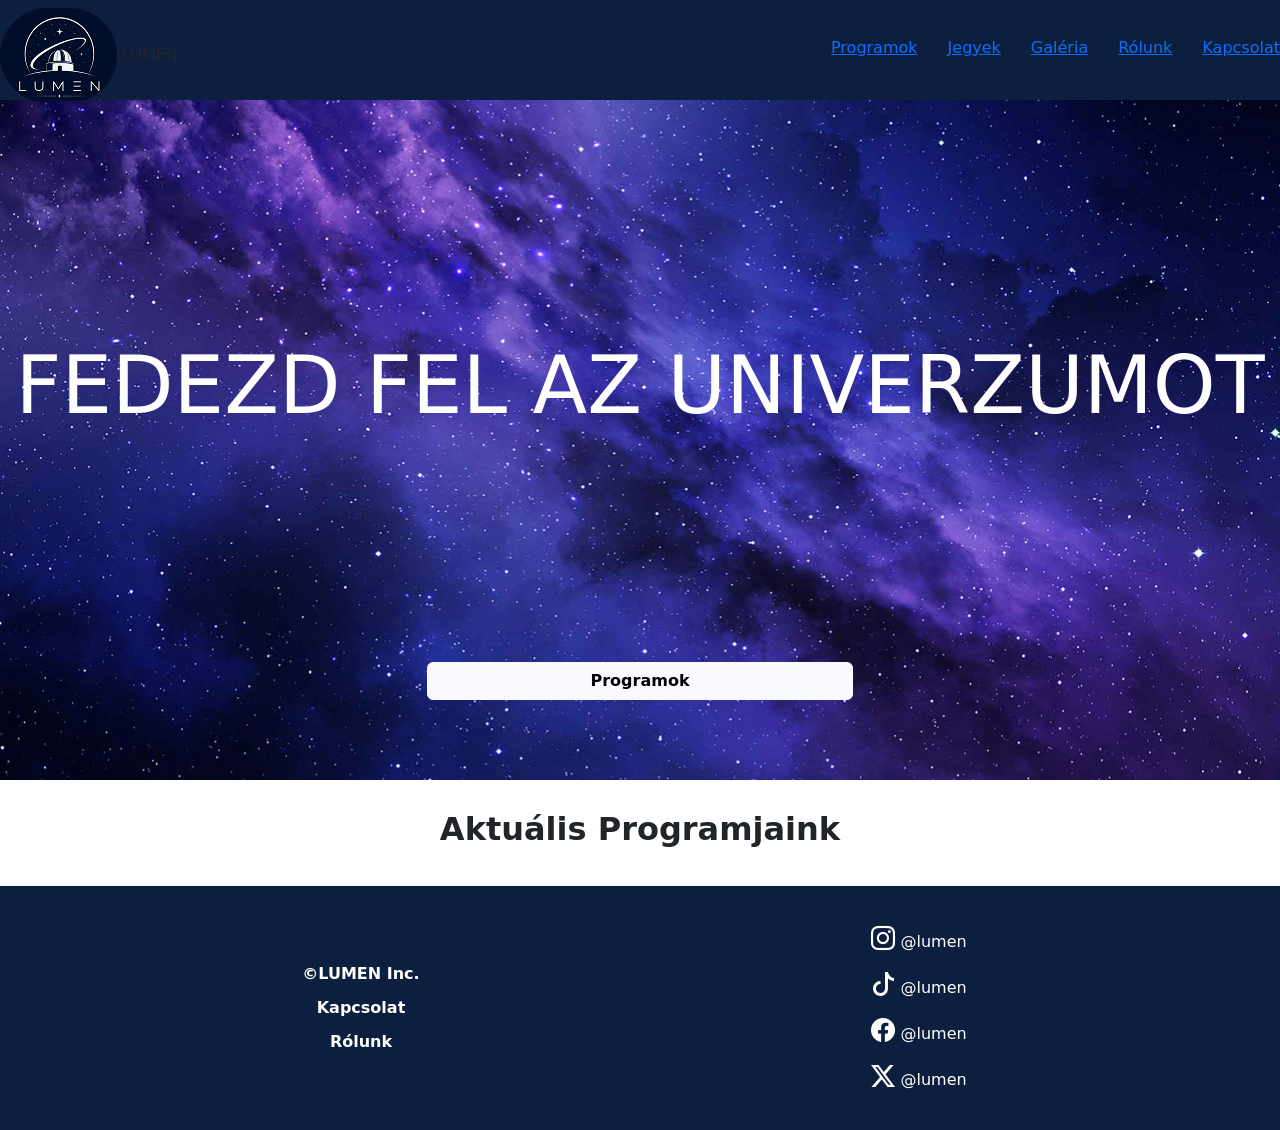
==== project2/code/index.html @ f919f99b "Fix navigation links in index.html" ====
<!DOCTYPE html>
<html lang="en">
<head>
    <meta charset="UTF-8">
    <meta http-equiv="X-UA-Compatible" content="IE=edge">
    <meta name="viewport" content="width=device-width, initial-scale=1.0">
    <title>Lumen</title>
    <link rel="stylesheet" href="index.css">
    <link href="https://cdn.jsdelivr.net/npm/bootstrap@5.3.8/dist/css/bootstrap.min.css" rel="stylesheet" integrity="sha384-sRIl4kxILFvY47J16cr9ZwB07vP4J8+LH7qKQnuqkuIAvNWLzeN8tE5YBujZqJLB" crossorigin="anonymous">
    <link rel="stylesheet" href="https://cdn.jsdelivr.net/npm/bootstrap-icons@1.13.1/font/bootstrap-icons.min.css">
</head>
<body>
      <header class="navbar">
<div class="logo">
  <img src="../media/logo.png" alt="LUMEN Logo" class="logo-img">
  <span>LUMEN</span>
</div>

    <nav>
      <ul class="nav-links">
        <li><a href="programs.html">Programok</a></li>
        <li><a href="tickets.html">Jegyek</a></li>
        <li><a href="gallery.html">Galéria</a></li>
        <li><a href="about.html">Rólunk</a></li>
        <li><a href="contact.hmtl">Kapcsolat</a></li>
      </ul>
    </nav>

  </header>
    <section>
        <div id="indexfokep">
            <h1 class="text-center display-1"><strong>FEDEZD FEL AZ UNIVERZUMOT</strong></h1>
            <div class="d-grid gap-2 col-4 mx-auto">
                <a id="programokbtn1" class="btn btn-primary" href="programs.html" role="button"><strong>Programok</strong></a>
            </div>
        </div>
    </section>
    <h2 class="text-center"><strong>Aktuális Programjaink</strong></h2>
    <section>
      <div>

      </div>
      <div>

      </div>
    </section>
    <footer>
      <div class="container">
        <div class="footer-content-left">
          <li class="footerli"><strong>&copy;LUMEN Inc.</strong></li>
          <li class="footerli"><strong><a href="contact.html">Kapcsolat</a></strong></li>
          <li class="footerli"><strong><a href="about.html">Rólunk</a></strong></li>
        </div>
        <div class="footer-content-right">
          <li class="footerli"><a href=""><i class="bi bi-instagram fs-4"></i> @lumen</a></li>
          <li class="footerli"><a href=""><i class="bi bi-tiktok fs-4"></i> @lumen</a></li>
          <li class="footerli"><a href=""><i class="bi bi-facebook fs-4"></i> @lumen</a></li>
          <li class="footerli"><a href=""><i class="bi bi-twitter-x fs-4"></i> @lumen</a></li>
        </div>
      </div>
    </footer>
</body>
</html>
---- project2/code/index.css ----
/*------HEADER-----*/
header{
    background-color: #0D1F3F;
    height: 100px;
    padding:2.5px 0px;
    position: sticky;
    top: 0;
}
.nav-logo img{
    display: block;
}
.navbar-container {
    display: flex;
    justify-content: space-between;
    align-items: center;
    max-width: 1200px;
    margin: 0 auto;
}
.navbar-container a{
    text-decoration: none;
    color: white;
}
.navbar-container a:hover{
    color:rgb(139, 139, 139) ;
}
.nav-links {
    display: flex;
    list-style-type: none;
    gap: 30px;
}

/*------BODY------*/

#indexfokep{
    background-image: url(../media/lilaur.jpg);
    background-position: center;
    background-size: cover;
    display: flex;
    flex-direction: column;
    justify-content: center;
    align-items: center;
    min-height: 680px;
    gap: 220px;
    justify-content: flex-end;
    padding-bottom: 80px;
}
#indexfokep h1{
    color: white;
}
#programokbtn1, #programokbtn1 a{
    background-color: #F8FAFF;
    color: black;
    border-color: #F8FAFF;
    text-decoration: none;
}

#programokbtn1:hover, #programokbtn1 a:hover{
    background-color: #909aad;
}
h2{
    padding: 30px;
}



/*------FOOTER------*/

footer{
    background-color: #0D1F3F;
    padding: 30px;
}
.container {
    display: grid;
    grid-template-areas: "left right";
    grid-template-columns: 1fr 1fr;
    min-height: 150px; 
}

.footerli {
    text-align: center;
    padding: 5px;
    list-style-type: none;
}

.footerli, .footerli strong {
    color: white; 
}

.footerli a {
    text-decoration: none;
    color: white;
}

.footerli a:hover {
    color: rgb(139, 139, 139);
}


.footer-content-left, 
.footer-content-right {
    display: flex;
    flex-direction: column;
    justify-content: center;
    align-items: center;
}
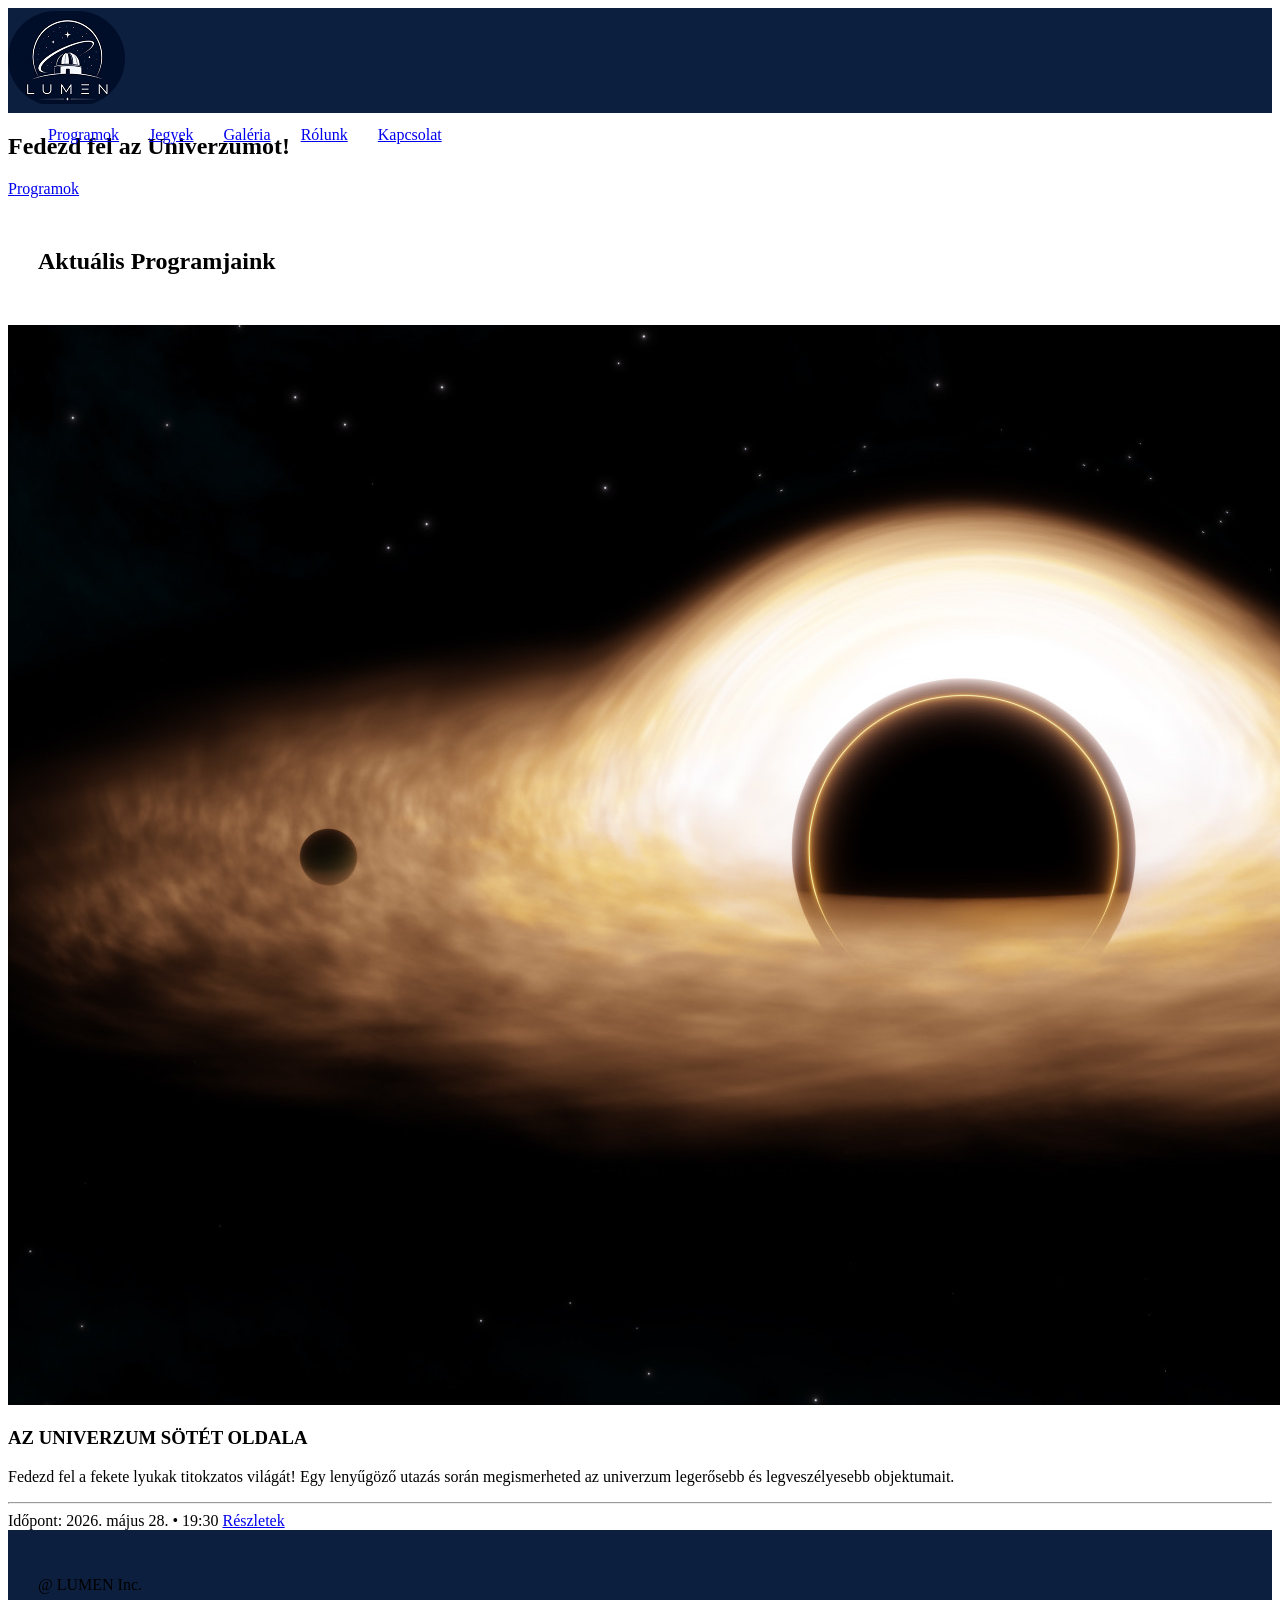
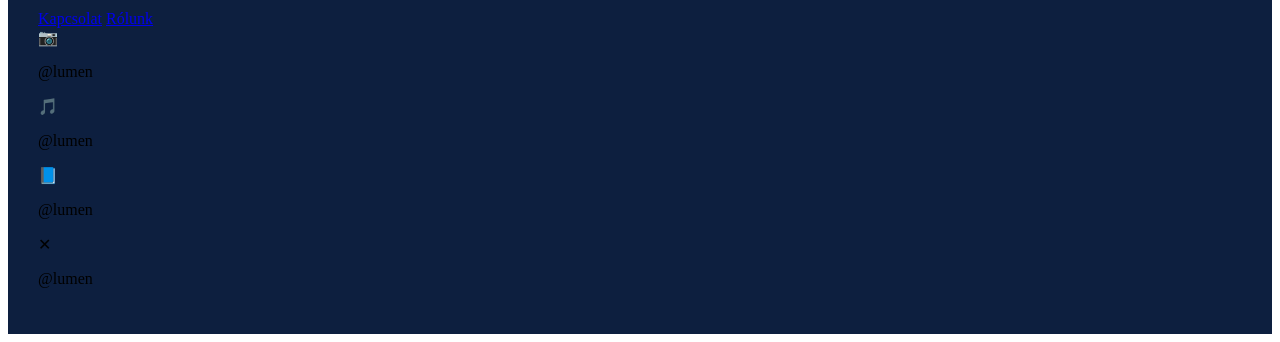
==== commit 8962e5b1: "Update index.html for language and structure changes" ====
--- a/project2/code/index.html
+++ b/project2/code/index.html
@@ -1,63 +1,118 @@
 <!DOCTYPE html>
-<html lang="en">
+<html lang="hu">
 <head>
-    <meta charset="UTF-8">
-    <meta http-equiv="X-UA-Compatible" content="IE=edge">
-    <meta name="viewport" content="width=device-width, initial-scale=1.0">
-    <title>Lumen</title>
-    <link rel="stylesheet" href="index.css">
-    <link href="https://cdn.jsdelivr.net/npm/bootstrap@5.3.8/dist/css/bootstrap.min.css" rel="stylesheet" integrity="sha384-sRIl4kxILFvY47J16cr9ZwB07vP4J8+LH7qKQnuqkuIAvNWLzeN8tE5YBujZqJLB" crossorigin="anonymous">
-    <link rel="stylesheet" href="https://cdn.jsdelivr.net/npm/bootstrap-icons@1.13.1/font/bootstrap-icons.min.css">
+  <meta charset="UTF-8">
+  <meta name="viewport" content="width=device-width, initial-scale=1.0">
+  <title>LUMEN Planetárium</title>
+  <link rel="stylesheet" href="index.css">
 </head>
 <body>
-      <header class="navbar">
-<div class="logo">
-  <img src="../media/logo.png" alt="LUMEN Logo" class="logo-img">
-  <span>LUMEN</span>
-</div>
+
+
+  <header class="navbar">
+
+    <div class="logo">
+      <img src="../media/logo.png" alt="LUMEN Logo" class="logo-img">
+    </div>
 
     <nav>
       <ul class="nav-links">
-        <li><a href="programs.html">Programok</a></li>
-        <li><a href="tickets.html">Jegyek</a></li>
-        <li><a href="gallery.html">Galéria</a></li>
-        <li><a href="about.html">Rólunk</a></li>
-        <li><a href="contact.hmtl">Kapcsolat</a></li>
+        <li><a href="#">Programok</a></li>
+        <li><a href="#">Jegyek</a></li>
+        <li><a href="#">Galéria</a></li>
+        <li><a href="About.html">Rólunk</a></li>
+        <li><a href="#">Kapcsolat</a></li>
       </ul>
     </nav>
 
   </header>
-    <section>
-        <div id="indexfokep">
-            <h1 class="text-center display-1"><strong>FEDEZD FEL AZ UNIVERZUMOT</strong></h1>
-            <div class="d-grid gap-2 col-4 mx-auto">
-                <a id="programokbtn1" class="btn btn-primary" href="programs.html" role="button"><strong>Programok</strong></a>
-            </div>
+
+
+  <section class="hero">
+
+    <div class="hero-overlay"></div>
+
+    <div class="hero-content">
+      <h1>Fedezd fel az Univerzumot!</h1>
+
+      <a href="#" class="hero-btn">
+        Programok
+      </a>
+    </div>
+
+  </section>
+
+
+  <section class="programs">
+
+    <h2>Aktuális Programjaink</h2>
+
+    <div class="program-card">
+
+      <img src="../media/feketelyuk.png" alt="Black Hole">
+
+      <div class="program-content">
+
+        <h3>AZ UNIVERZUM SÖTÉT OLDALA</h3>
+
+        <p>
+          Fedezd fel a fekete lyukak titokzatos világát!
+          Egy lenyűgöző utazás során megismerheted az univerzum
+          legerősebb és legveszélyesebb objektumait.
+        </p>
+
+        <hr>
+
+        <div class="program-footer">
+
+          <span>Időpont: 2026. május 28. • 19:30</span>
+
+          <a href="#" class="details-btn">
+            Részletek
+          </a>
+
         </div>
-    </section>
-    <h2 class="text-center"><strong>Aktuális Programjaink</strong></h2>
-    <section>
-      <div>
 
       </div>
-      <div>
 
+    </div>
+
+  </section>
+
+
+  <footer class="footer">
+
+    <div class="footer-left">
+      <p>@ LUMEN Inc.</p>
+      <a href="#">Kapcsolat</a>
+      <a href="#">Rólunk</a>
+    </div>
+
+    <div class="footer-right">
+
+      <div class="social">
+        <span>📷</span>
+        <p>@lumen</p>
       </div>
-    </section>
-    <footer>
-      <div class="container">
-        <div class="footer-content-left">
-          <li class="footerli"><strong>&copy;LUMEN Inc.</strong></li>
-          <li class="footerli"><strong><a href="contact.html">Kapcsolat</a></strong></li>
-          <li class="footerli"><strong><a href="about.html">Rólunk</a></strong></li>
-        </div>
-        <div class="footer-content-right">
-          <li class="footerli"><a href=""><i class="bi bi-instagram fs-4"></i> @lumen</a></li>
-          <li class="footerli"><a href=""><i class="bi bi-tiktok fs-4"></i> @lumen</a></li>
-          <li class="footerli"><a href=""><i class="bi bi-facebook fs-4"></i> @lumen</a></li>
-          <li class="footerli"><a href=""><i class="bi bi-twitter-x fs-4"></i> @lumen</a></li>
-        </div>
+
+      <div class="social">
+        <span>🎵</span>
+        <p>@lumen</p>
       </div>
-    </footer>
+
+      <div class="social">
+        <span>📘</span>
+        <p>@lumen</p>
+      </div>
+
+      <div class="social">
+        <span>✕</span>
+        <p>@lumen</p>
+      </div>
+
+    </div>
+
+  </footer>
+
 </body>
 </html>
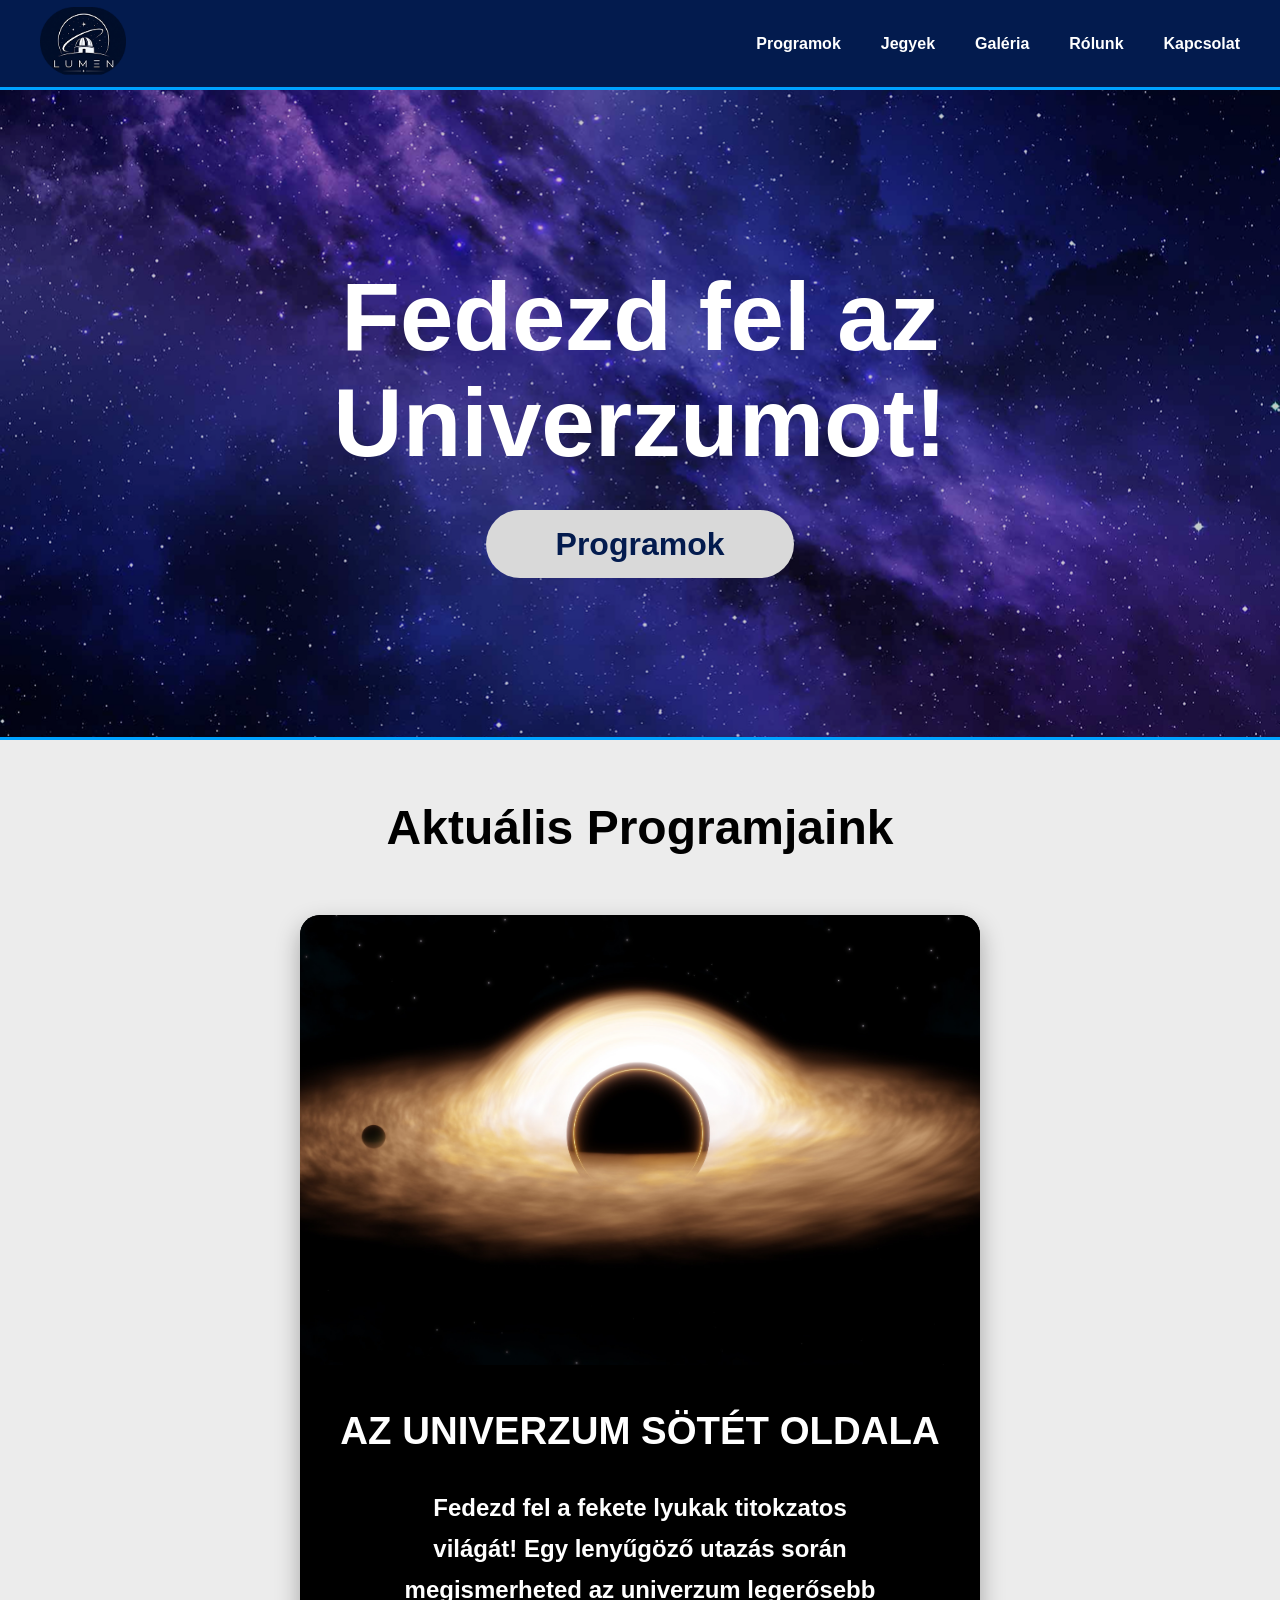
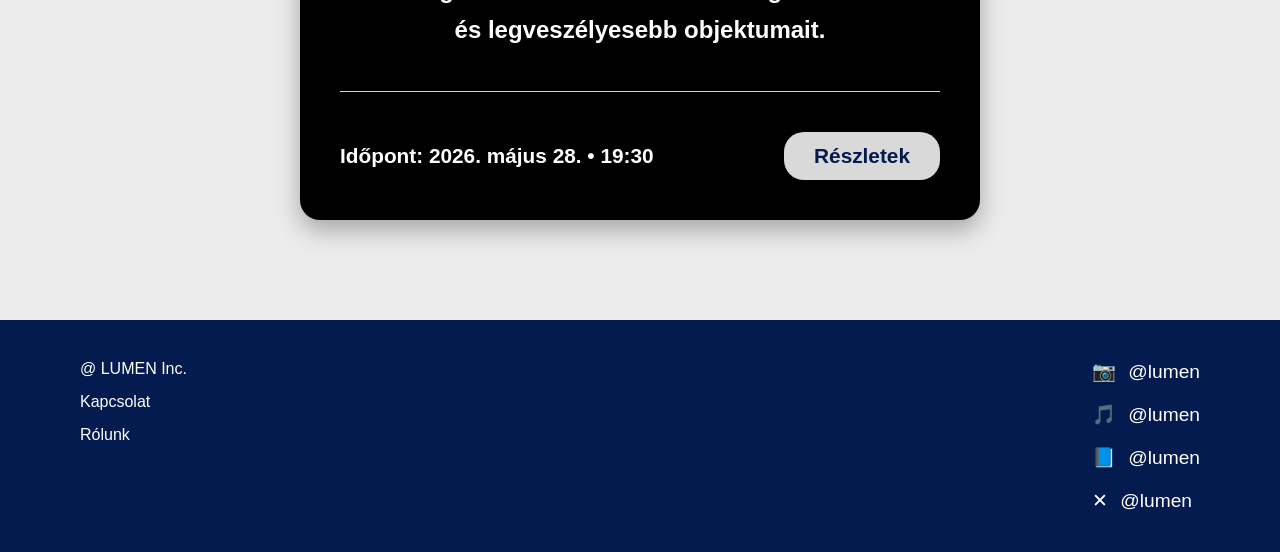
==== commit 14b7884f: "Update navigation links to point to correct files" ====
--- a/project2/code/index.html
+++ b/project2/code/index.html
@@ -17,11 +17,11 @@
 
     <nav>
       <ul class="nav-links">
-        <li><a href="#">Programok</a></li>
-        <li><a href="#">Jegyek</a></li>
-        <li><a href="#">Galéria</a></li>
-        <li><a href="About.html">Rólunk</a></li>
-        <li><a href="#">Kapcsolat</a></li>
+        <li><a href="../code/programs.html">Programok</a></li>
+        <li><a href="../code/tickets.html">Jegyek</a></li>
+        <li><a href="../code/gallery.html">Galéria</a></li>
+        <li><a href="../code/About.html">Rólunk</a></li>
+        <li><a href="../code/contact.html">Kapcsolat</a></li>
       </ul>
     </nav>
 
--- a/project2/code/index.css
+++ b/project2/code/index.css
@@ -1,105 +1,287 @@
-/*------HEADER-----*/
-header{
-    background-color: #0D1F3F;
-    height: 100px;
-    padding:2.5px 0px;
-    position: sticky;
-    top: 0;
-}
-.nav-logo img{
-    display: block;
-}
-.navbar-container {
-    display: flex;
-    justify-content: space-between;
-    align-items: center;
-    max-width: 1200px;
-    margin: 0 auto;
-}
-.navbar-container a{
-    text-decoration: none;
-    color: white;
-}
-.navbar-container a:hover{
-    color:rgb(139, 139, 139) ;
-}
-.nav-links {
-    display: flex;
-    list-style-type: none;
-    gap: 30px;
-}
-
-/*------BODY------*/
-
-#indexfokep{
-    background-image: url(../media/lilaur.jpg);
-    background-position: center;
-    background-size: cover;
-    display: flex;
-    flex-direction: column;
-    justify-content: center;
-    align-items: center;
-    min-height: 680px;
-    gap: 220px;
-    justify-content: flex-end;
-    padding-bottom: 80px;
-}
-#indexfokep h1{
-    color: white;
-}
-#programokbtn1, #programokbtn1 a{
-    background-color: #F8FAFF;
-    color: black;
-    border-color: #F8FAFF;
-    text-decoration: none;
-}
-
-#programokbtn1:hover, #programokbtn1 a:hover{
-    background-color: #909aad;
-}
-h2{
-    padding: 30px;
-}
-
-
-
-/*------FOOTER------*/
-
-footer{
-    background-color: #0D1F3F;
-    padding: 30px;
-}
-.container {
-    display: grid;
-    grid-template-areas: "left right";
-    grid-template-columns: 1fr 1fr;
-    min-height: 150px; 
-}
-
-.footerli {
-    text-align: center;
-    padding: 5px;
-    list-style-type: none;
-}
-
-.footerli, .footerli strong {
-    color: white; 
-}
-
-.footerli a {
-    text-decoration: none;
-    color: white;
-}
-
-.footerli a:hover {
-    color: rgb(139, 139, 139);
-}
-
-
-.footer-content-left, 
-.footer-content-right {
-    display: flex;
-    flex-direction: column;
-    justify-content: center;
-    align-items: center;
-}
+*{
+  margin:0;
+  padding:0;
+  box-sizing:border-box;
+}
+
+/* BODY */
+body{
+  font-family:Arial, Helvetica, sans-serif;
+  background:#ececec;
+  color:white;
+}
+
+/* NAVBAR */
+.navbar{
+  width:100%;
+  height:90px;
+  background:#031b4e;
+  display:flex;
+  justify-content:space-between;
+  align-items:center;
+  padding:0 40px;
+  border-bottom:3px solid #00a2ff;
+}
+
+/* LOGO */
+.logo-img{
+  height:70px;
+  width:auto;
+  object-fit:contain;
+}
+
+/* NAV LINKS */
+.nav-links{
+  display:flex;
+  gap:40px;
+  list-style:none;
+}
+
+.nav-links a{
+  text-decoration:none;
+  color:white;
+  font-weight:700;
+  transition:0.3s;
+}
+
+.nav-links a:hover{
+  color:#84c8ff;
+}
+
+/* HERO */
+.hero{
+  position:relative;
+  width:100%;
+  height:650px;
+  background:url("../media/lilaur.jpg") center/cover no-repeat;
+  display:flex;
+  justify-content:center;
+  align-items:center;
+  border-bottom:3px solid #00a2ff;
+}
+
+/* OVERLAY */
+.hero-overlay{
+  position:absolute;
+  inset:0;
+  background:rgba(0,0,0,0.2);
+}
+
+/* HERO CONTENT */
+.hero-content{
+  position:relative;
+  z-index:2;
+  text-align:center;
+}
+
+.hero-content h1{
+  font-size:6rem;
+  max-width:900px;
+  line-height:1.1;
+  font-weight:900;
+  margin-bottom:50px;
+}
+
+/* BUTTON */
+.hero-btn{
+  text-decoration:none;
+  background:#d9d9d9;
+  color:#031b4e;
+  padding:16px 70px;
+  border-radius:40px;
+  font-size:2rem;
+  font-weight:700;
+  transition:0.3s;
+}
+
+.hero-btn:hover{
+  background:white;
+  transform:translateY(-3px);
+}
+
+/* PROGRAM SECTION */
+.programs{
+  width:100%;
+  padding:60px 20px 100px;
+  display:flex;
+  flex-direction:column;
+  align-items:center;
+}
+
+/* TITLE */
+.programs h2{
+  color:black;
+  font-size:3rem;
+  margin-bottom:60px;
+}
+
+/* CARD */
+.program-card{
+  width:100%;
+  max-width:680px;
+  background:black;
+  border-radius:20px;
+  overflow:hidden;
+  box-shadow:0 10px 25px rgba(0,0,0,0.3);
+}
+
+/* IMAGE */
+.program-card img{
+  width:100%;
+  height:450px;
+  object-fit:cover;
+}
+
+/* CONTENT */
+.program-content{
+  padding:40px;
+  text-align:center;
+}
+
+.program-content h3{
+  font-size:2.4rem;
+  margin-bottom:35px;
+}
+
+.program-content p{
+  font-size:1.5rem;
+  line-height:1.7;
+  max-width:500px;
+  margin:auto;
+  font-weight:600;
+}
+
+.program-content hr{
+  border:none;
+  height:1px;
+  background:#cfcfcf;
+  margin:40px 0;
+}
+
+/* FOOTER */
+.program-footer{
+  display:flex;
+  justify-content:space-between;
+  align-items:center;
+  gap:20px;
+}
+
+.program-footer span{
+  font-size:1.3rem;
+  font-weight:700;
+}
+
+/* DETAILS BUTTON */
+.details-btn{
+  text-decoration:none;
+  background:#d9d9d9;
+  color:#031b4e;
+  padding:12px 30px;
+  border-radius:20px;
+  font-size:1.3rem;
+  font-weight:700;
+  transition:0.3s;
+}
+
+.details-btn:hover{
+  background:white;
+}
+
+/* FOOTER */
+.footer{
+  background:#031b4e;
+  width:100%;
+  padding:40px 80px;
+  display:flex;
+  justify-content:space-between;
+  align-items:flex-start;
+}
+
+/* LEFT */
+.footer-left{
+  display:flex;
+  flex-direction:column;
+  gap:15px;
+}
+
+.footer-left a{
+  color:white;
+  text-decoration:none;
+}
+
+/* RIGHT */
+.footer-right{
+  display:flex;
+  flex-direction:column;
+  gap:20px;
+}
+
+/* SOCIAL */
+.social{
+  display:flex;
+  align-items:center;
+  gap:12px;
+  font-size:1.2rem;
+}
+
+/* RESPONSIVE */
+@media(max-width:900px){
+
+  .hero-content h1{
+    font-size:4rem;
+  }
+
+  .program-content h3{
+    font-size:2rem;
+  }
+
+  .program-content p{
+    font-size:1.2rem;
+  }
+
+  .program-footer{
+    flex-direction:column;
+  }
+
+}
+
+@media(max-width:768px){
+
+  .navbar{
+    flex-direction:column;
+    height:auto;
+    padding:20px;
+    gap:20px;
+  }
+
+  .nav-links{
+    gap:20px;
+    flex-wrap:wrap;
+    justify-content:center;
+  }
+
+  .hero{
+    height:500px;
+  }
+
+  .hero-content h1{
+    font-size:3rem;
+    padding:0 20px;
+  }
+
+  .hero-btn{
+    font-size:1.3rem;
+    padding:14px 40px;
+  }
+
+  .programs h2{
+    font-size:2rem;
+  }
+
+  .footer{
+    flex-direction:column;
+    gap:40px;
+    padding:40px;
+  }
+
+}
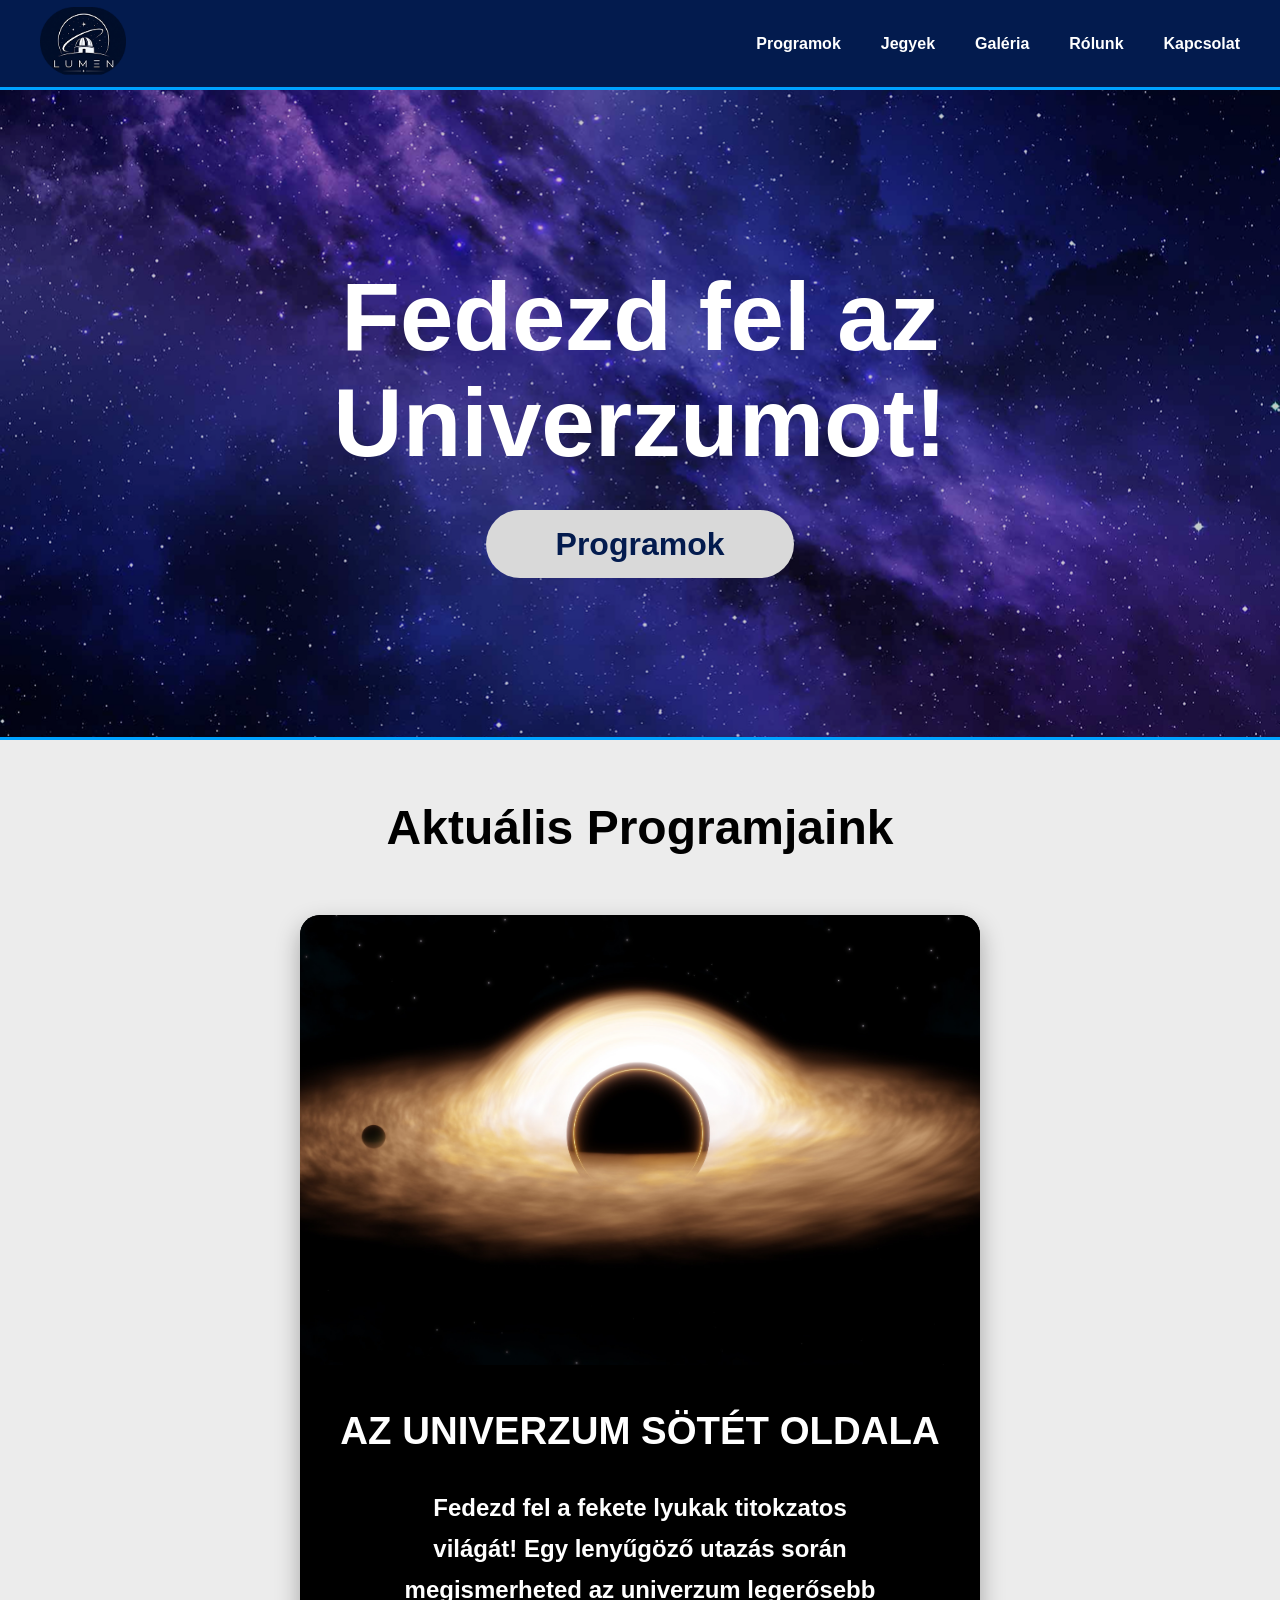
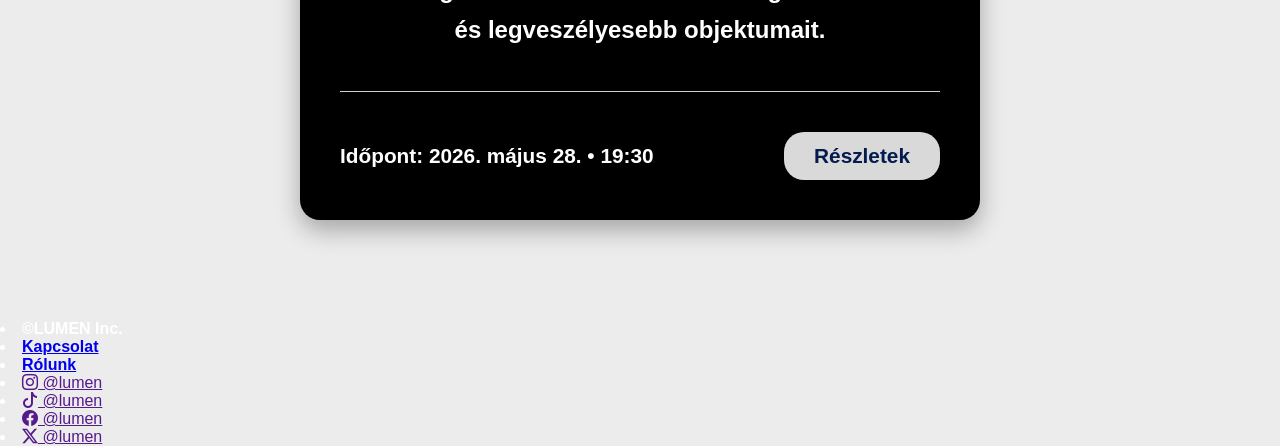
==== commit 7e23d589: "Update index.html" ====
--- a/project2/code/index.html
+++ b/project2/code/index.html
@@ -5,6 +5,7 @@
   <meta name="viewport" content="width=device-width, initial-scale=1.0">
   <title>LUMEN Planetárium</title>
   <link rel="stylesheet" href="index.css">
+  <link rel="stylesheet" href="https://cdn.jsdelivr.net/npm/bootstrap-icons@1.13.1/font/bootstrap-icons.min.css">
 </head>
 <body>
 
@@ -80,39 +81,22 @@
   </section>
 
 
-  <footer class="footer">
+<footer>
+      <div class="container">
+        <div class="footer-content-left">
+          <li class="footerli"><strong>&copy;LUMEN Inc.</strong></li>
+          <li class="footerli"><strong><a href="contact.html">Kapcsolat</a></strong></li>
+          <li class="footerli"><strong><a href="about.html">Rólunk</a></strong></li>
+        </div>
+        <div class="footer-content-right">
+          <li class="footerli"><a href=""><i class="bi bi-instagram fs-4"></i> @lumen</a></li>
+          <li class="footerli"><a href=""><i class="bi bi-tiktok fs-4"></i> @lumen</a></li>
+          <li class="footerli"><a href=""><i class="bi bi-facebook fs-4"></i> @lumen</a></li>
+          <li class="footerli"><a href=""><i class="bi bi-twitter-x fs-4"></i> @lumen</a></li>
+        </div>
+      </div>
+    </footer>
 
-    <div class="footer-left">
-      <p>@ LUMEN Inc.</p>
-      <a href="#">Kapcsolat</a>
-      <a href="#">Rólunk</a>
-    </div>
-
-    <div class="footer-right">
-
-      <div class="social">
-        <span>📷</span>
-        <p>@lumen</p>
-      </div>
-
-      <div class="social">
-        <span>🎵</span>
-        <p>@lumen</p>
-      </div>
-
-      <div class="social">
-        <span>📘</span>
-        <p>@lumen</p>
-      </div>
-
-      <div class="social">
-        <span>✕</span>
-        <p>@lumen</p>
-      </div>
-
-    </div>
-
-  </footer>
 
 </body>
 </html>
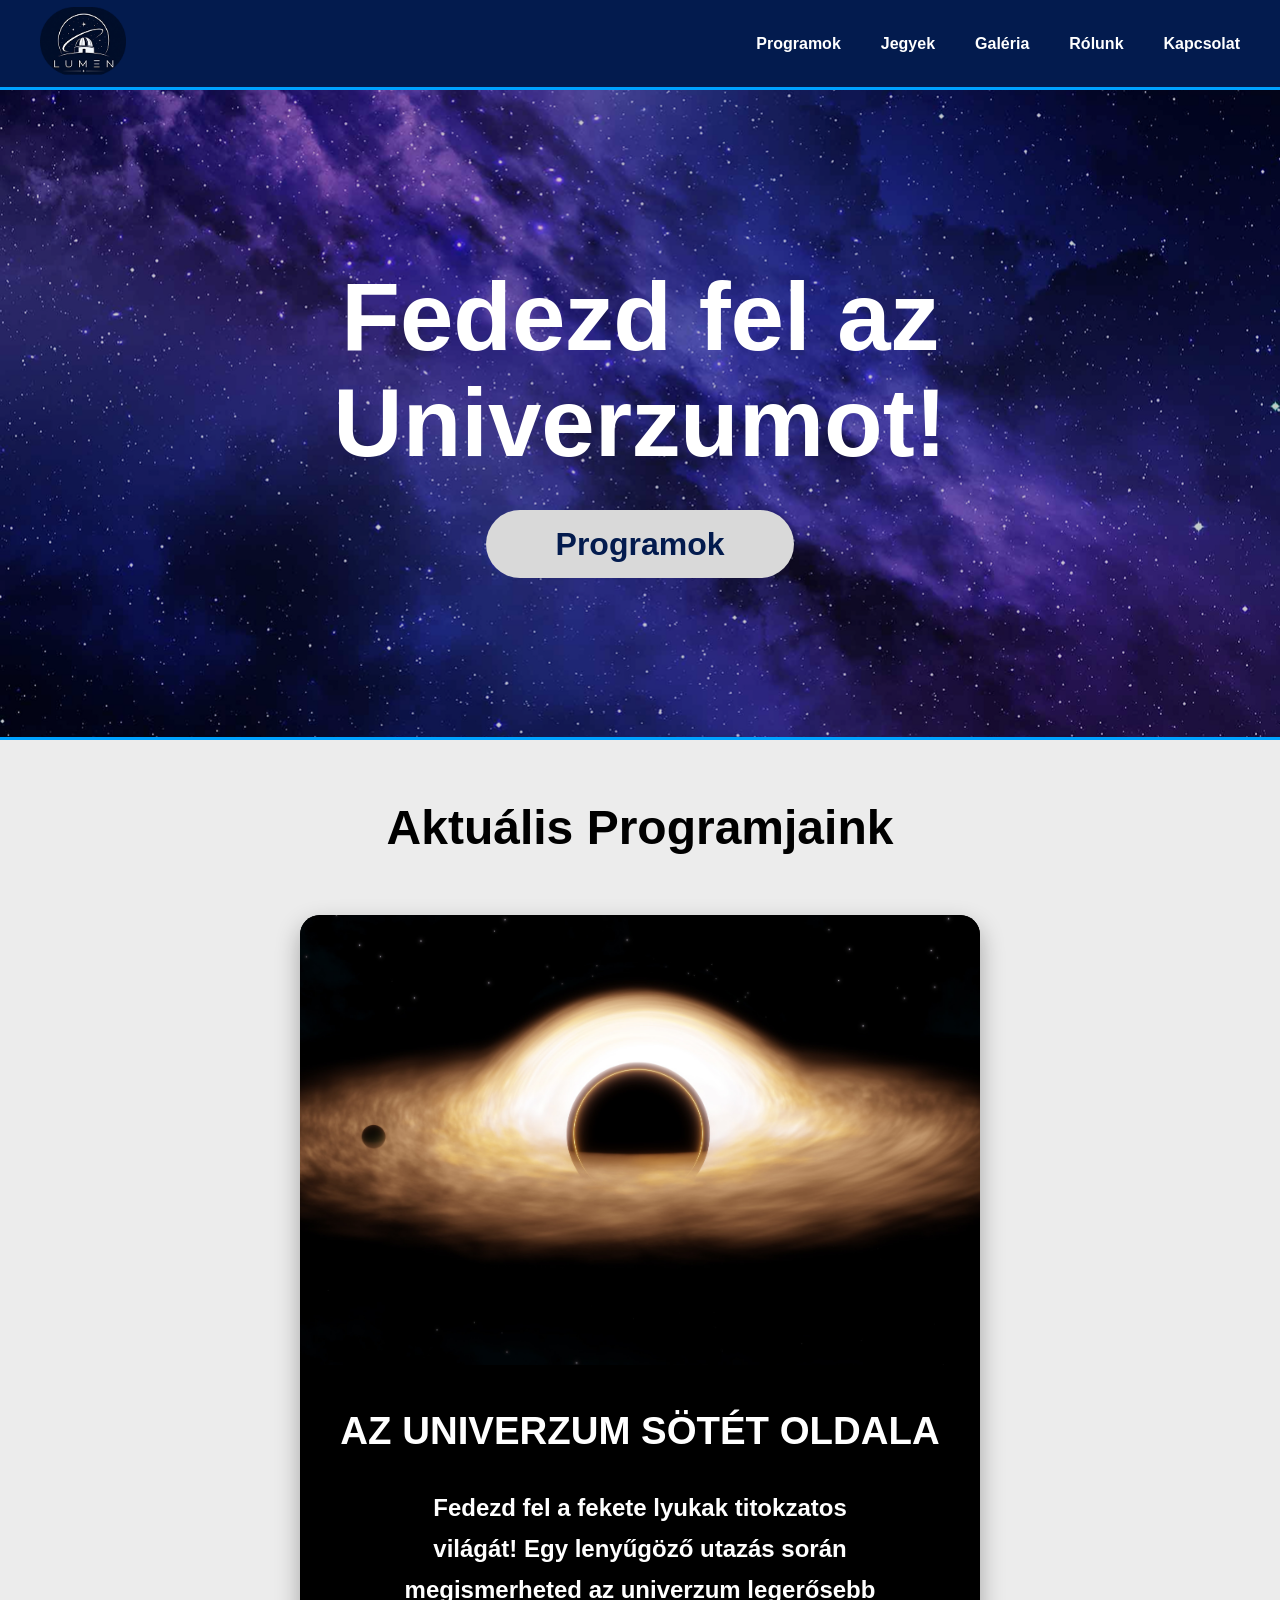
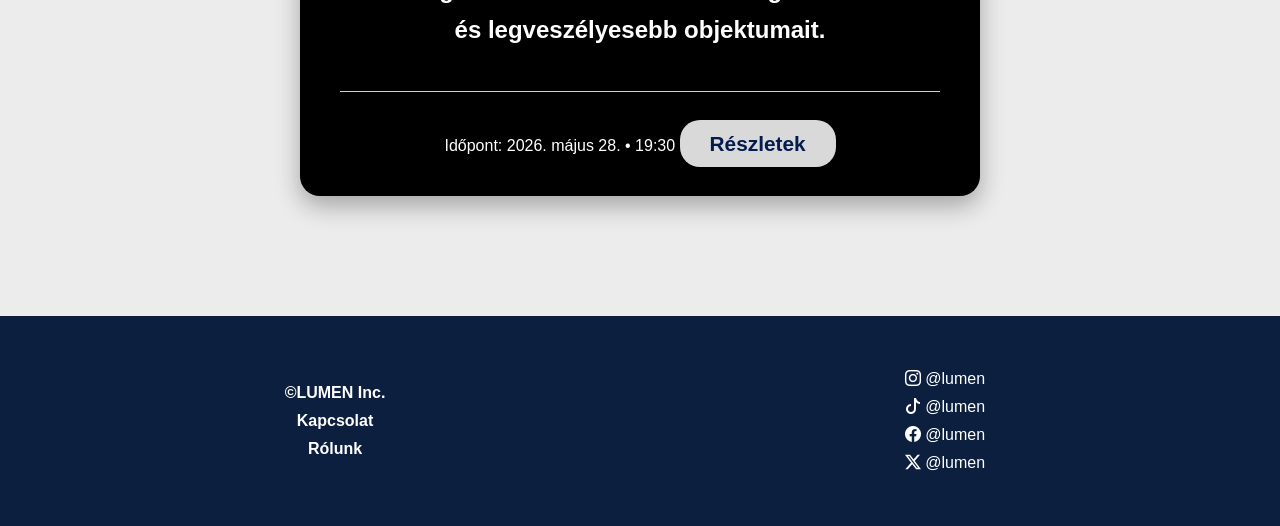
==== commit 0b29bafc: "Update index.html" ====
--- a/project2/code/index.html
+++ b/project2/code/index.html
@@ -13,16 +13,16 @@
   <header class="navbar">
 
     <div class="logo">
-      <img src="../media/logo.png" alt="LUMEN Logo" class="logo-img">
+      <a href="index.html"><img src="../media/logo.png" alt="LUMEN Logo" class="logo-img"></a>
     </div>
 
     <nav>
       <ul class="nav-links">
-        <li><a href="../code/programs.html">Programok</a></li>
-        <li><a href="../code/tickets.html">Jegyek</a></li>
-        <li><a href="../code/gallery.html">Galéria</a></li>
-        <li><a href="../code/About.html">Rólunk</a></li>
-        <li><a href="../code/contact.html">Kapcsolat</a></li>
+        <li><a href="programs.html">Programok</a></li>
+        <li><a href="tickets.html">Jegyek</a></li>
+        <li><a href="gallery.html">Galéria</a></li>
+        <li><a href="about.html">Rólunk</a></li>
+        <li><a href="contact.html">Kapcsolat</a></li>
       </ul>
     </nav>
 
--- a/project2/code/index.css
+++ b/project2/code/index.css
@@ -2,6 +2,36 @@
   margin:0;
   padding:0;
   box-sizing:border-box;
+}
+
+/* NAVBAR */
+.navbar{
+  width:100%;
+  height:90px;
+  background:#031b4e;
+  display:flex;
+  justify-content:space-between;
+  align-items:center;
+  padding:0 40px;
+  border-bottom:3px solid #00a2ff;
+}
+
+/* NAV LINKS */
+.nav-links{
+  display:flex;
+  gap:40px;
+  list-style:none;
+}
+
+.nav-links a{
+  text-decoration:none;
+  color:white;
+  font-weight:700;
+  transition:0.3s;
+}
+
+.nav-links a:hover{
+  color:#84c8ff;
 }
 
 /* BODY */
@@ -11,18 +41,6 @@
   color:white;
 }
 
-/* NAVBAR */
-.navbar{
-  width:100%;
-  height:90px;
-  background:#031b4e;
-  display:flex;
-  justify-content:space-between;
-  align-items:center;
-  padding:0 40px;
-  border-bottom:3px solid #00a2ff;
-}
-
 /* LOGO */
 .logo-img{
   height:70px;
@@ -30,23 +48,6 @@
   object-fit:contain;
 }
 
-/* NAV LINKS */
-.nav-links{
-  display:flex;
-  gap:40px;
-  list-style:none;
-}
-
-.nav-links a{
-  text-decoration:none;
-  color:white;
-  font-weight:700;
-  transition:0.3s;
-}
-
-.nav-links a:hover{
-  color:#84c8ff;
-}
 
 /* HERO */
 .hero{
@@ -158,25 +159,54 @@
   margin:40px 0;
 }
 
-/* FOOTER */
-.program-footer{
-  display:flex;
-  justify-content:space-between;
-  align-items:center;
-  gap:20px;
-}
-
-.program-footer span{
-  font-size:1.3rem;
-  font-weight:700;
-}
-
+/*------FOOTER------*/
+
+footer{
+    margin-top: 20px;
+    background-color: #0D1F3F;
+    padding: 30px;
+}
+.container {
+    display: grid;
+    grid-template-areas: "left right";
+    grid-template-columns: 1fr 1fr;
+    min-height: 150px; 
+}
+
+.footerli {
+    text-align: center;
+    padding: 5px;
+    list-style-type: none;
+}
+
+.footerli, .footerli strong {
+    color: white; 
+}
+
+.footerli a {
+    text-decoration: none;
+    color: white;
+}
+
+.footerli a:hover {
+    color: rgb(139, 139, 139);
+}
+
+
+.footer-content-left, 
+.footer-content-right {
+    display: flex;
+    flex-direction: column;
+    justify-content: center;
+    align-items: center;
+}
 /* DETAILS BUTTON */
 .details-btn{
+    padding-left: 20;
   text-decoration:none;
   background:#d9d9d9;
   color:#031b4e;
-  padding:12px 30px;
+     padding:12px 30px;
   border-radius:20px;
   font-size:1.3rem;
   font-weight:700;
@@ -185,28 +215,6 @@
 
 .details-btn:hover{
   background:white;
-}
-
-/* FOOTER */
-.footer{
-  background:#031b4e;
-  width:100%;
-  padding:40px 80px;
-  display:flex;
-  justify-content:space-between;
-  align-items:flex-start;
-}
-
-/* LEFT */
-.footer-left{
-  display:flex;
-  flex-direction:column;
-  gap:15px;
-}
-
-.footer-left a{
-  color:white;
-  text-decoration:none;
 }
 
 /* RIGHT */
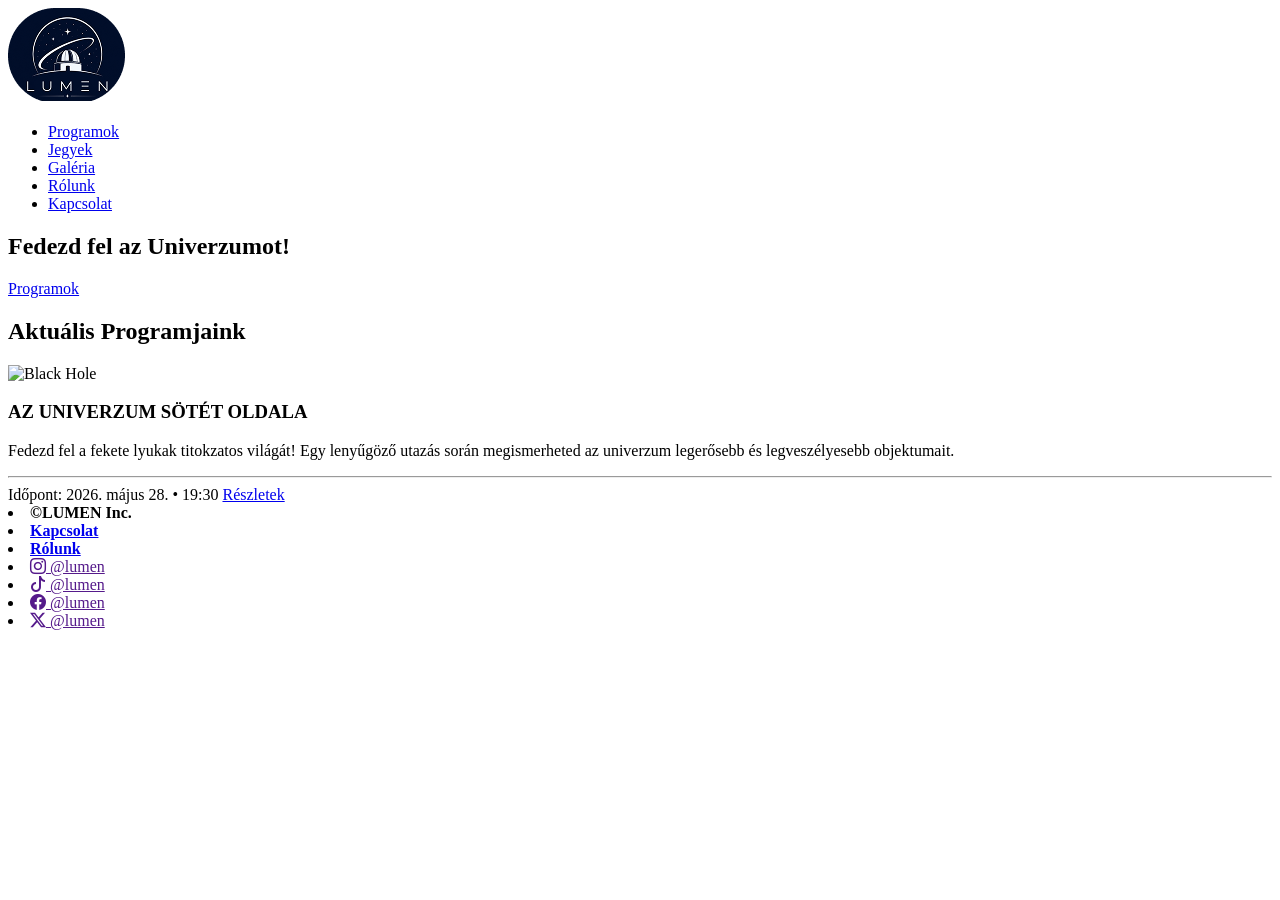
==== commit 7c024799: "Update file paths in index.html" ====
--- a/project2/code/index.html
+++ b/project2/code/index.html
@@ -4,7 +4,7 @@
   <meta charset="UTF-8">
   <meta name="viewport" content="width=device-width, initial-scale=1.0">
   <title>LUMEN Planetárium</title>
-  <link rel="stylesheet" href="index.css">
+  <link rel="stylesheet" href="../project2/code/index.css">
   <link rel="stylesheet" href="https://cdn.jsdelivr.net/npm/bootstrap-icons@1.13.1/font/bootstrap-icons.min.css">
 </head>
 <body>
@@ -13,16 +13,16 @@
   <header class="navbar">
 
     <div class="logo">
-      <a href="index.html"><img src="../media/logo.png" alt="LUMEN Logo" class="logo-img"></a>
+      <a href="../Project2/code/index.html"><img src="../media/logo.png" alt="LUMEN Logo" class="logo-img"></a>
     </div>
 
     <nav>
       <ul class="nav-links">
-        <li><a href="programs.html">Programok</a></li>
-        <li><a href="tickets.html">Jegyek</a></li>
-        <li><a href="gallery.html">Galéria</a></li>
-        <li><a href="about.html">Rólunk</a></li>
-        <li><a href="contact.html">Kapcsolat</a></li>
+        <li><a href="../Project2/code/programs.html">Programok</a></li>
+        <li><a href="../Project2/code/tickets.html">Jegyek</a></li>
+        <li><a href="../Project2/code/gallery.html">Galéria</a></li>
+        <li><a href="../Project2/code/about.html">Rólunk</a></li>
+        <li><a href="../Project2/code/contact.html">Kapcsolat</a></li>
       </ul>
     </nav>
 
@@ -50,7 +50,7 @@
 
     <div class="program-card">
 
-      <img src="../media/feketelyuk.png" alt="Black Hole">
+      <img src="../project2/media/feketelyuk.png" alt="Black Hole">
 
       <div class="program-content">
 
@@ -85,8 +85,8 @@
       <div class="container">
         <div class="footer-content-left">
           <li class="footerli"><strong>&copy;LUMEN Inc.</strong></li>
-          <li class="footerli"><strong><a href="contact.html">Kapcsolat</a></strong></li>
-          <li class="footerli"><strong><a href="about.html">Rólunk</a></strong></li>
+          <li class="footerli"><strong><a href="../project2/media/contact.html">Kapcsolat</a></strong></li>
+          <li class="footerli"><strong><a href="../project2/media/about.html">Rólunk</a></strong></li>
         </div>
         <div class="footer-content-right">
           <li class="footerli"><a href=""><i class="bi bi-instagram fs-4"></i> @lumen</a></li>
